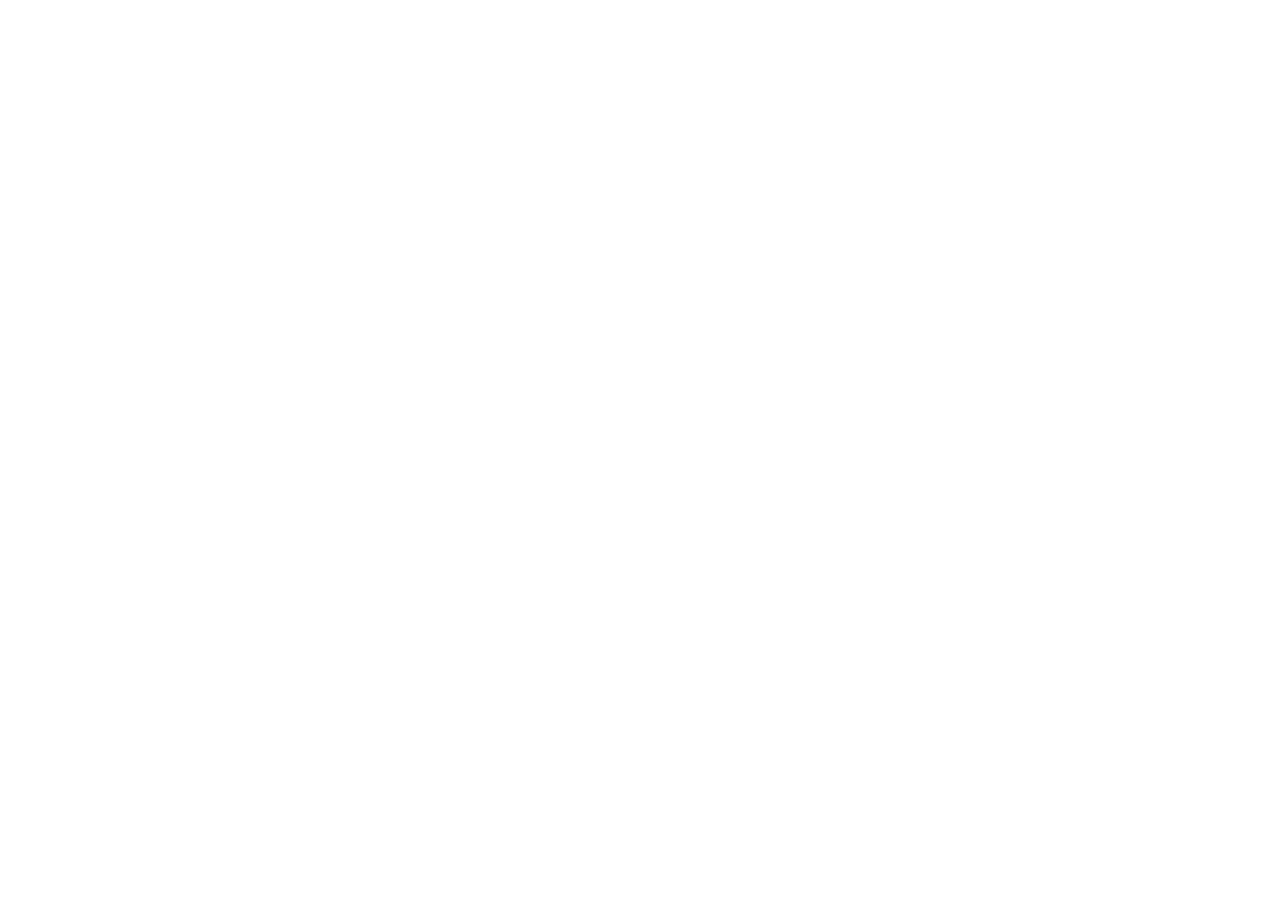
==== index.html @ ee6985b9 "CV V2" ====
<!DOCTYPE html>
<html lang="es">
<head>
    <meta charset="UTF-8">
    <meta name="viewport" content="width=device-width, initial-scale=1.0">
    <title>Document</title>
</head>
<body>
    <header></header>
    <main></main>
    <footer></footer>
</body>
</html>
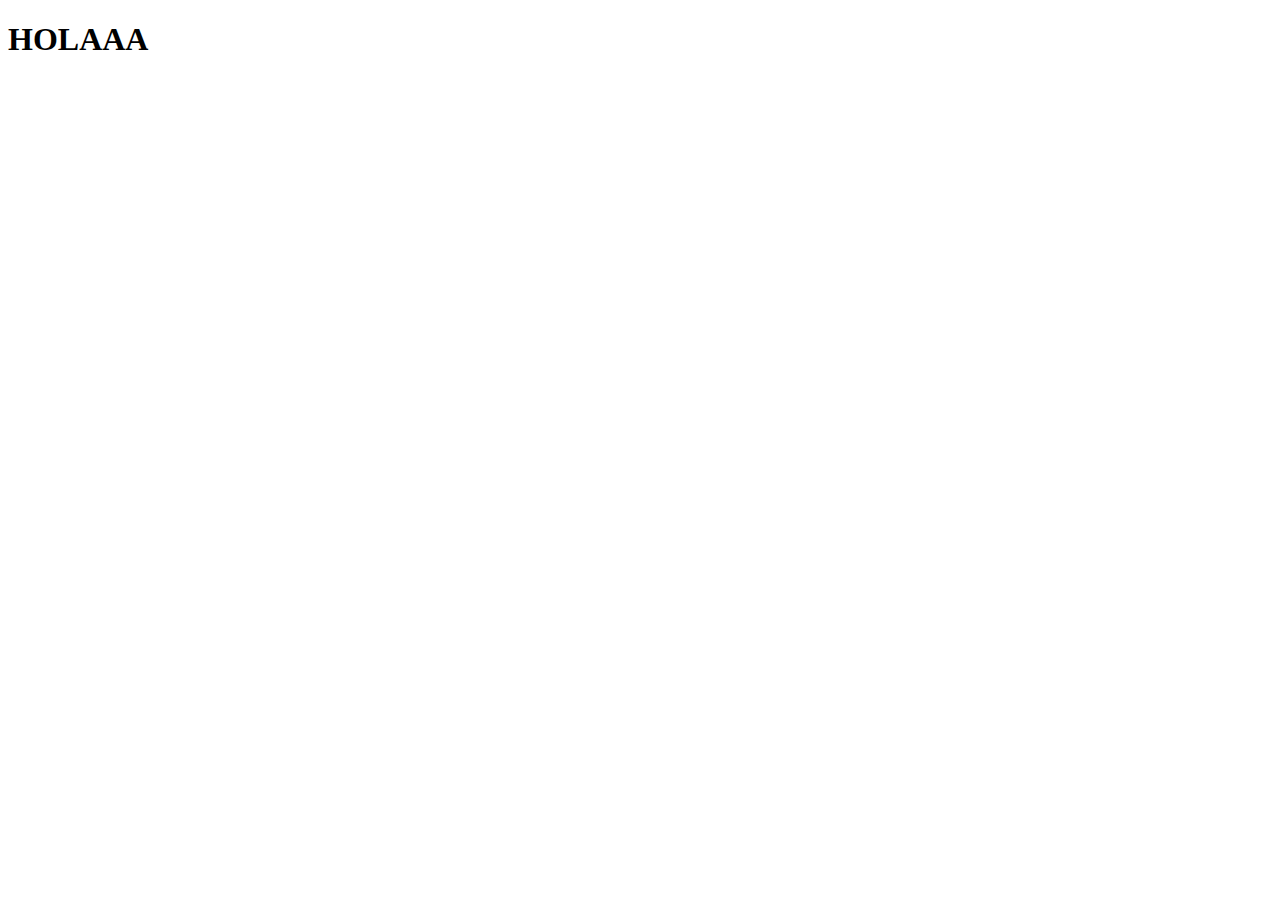
==== commit 0b3b3086: "Actualizado" ====
--- a/index.html
+++ b/index.html
@@ -7,7 +7,10 @@
 </head>
 <body>
     <header></header>
-    <main></main>
+    <main>
+
+    <h1>HOLAAA</h1>
+    </main>
     <footer></footer>
 </body>
 </html>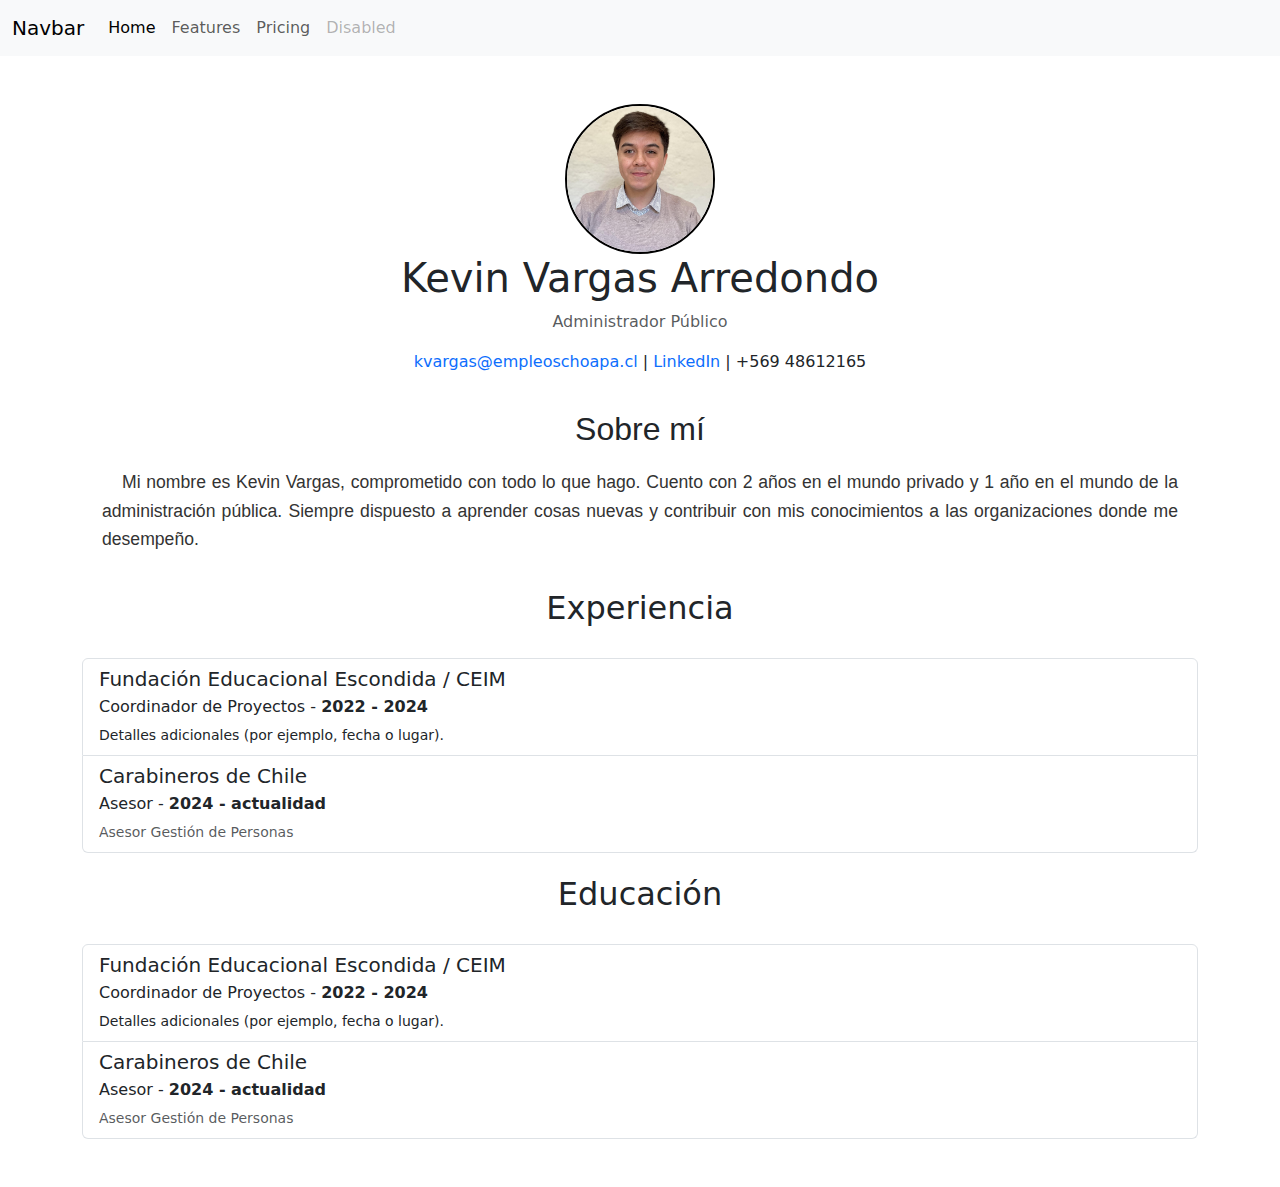
==== commit cb2f44d2: "CV actualizado exp, sobre mi, etc" ====
--- a/index.html
+++ b/index.html
@@ -4,13 +4,113 @@
     <meta charset="UTF-8">
     <meta name="viewport" content="width=device-width, initial-scale=1.0">
     <title>Document</title>
+    <link rel="stylesheet" href="assets/css/style.css">
+    <link href="https://cdn.jsdelivr.net/npm/bootstrap@5.3.3/dist/css/bootstrap.min.css" rel="stylesheet" integrity="sha384-QWTKZyjpPEjISv5WaRU9OFeRpok6YctnYmDr5pNlyT2bRjXh0JMhjY6hW+ALEwIH" crossorigin="anonymous">
+
 </head>
+<nav class="navbar navbar-expand-lg bg-body-tertiary">
+    <div class="container-fluid">
+      <a class="navbar-brand" href="#">Navbar</a>
+      <button class="navbar-toggler" type="button" data-bs-toggle="collapse" data-bs-target="#navbarNav" aria-controls="navbarNav" aria-expanded="false" aria-label="Toggle navigation">
+        <span class="navbar-toggler-icon"></span>
+      </button>
+      <div class="collapse navbar-collapse" id="navbarNav">
+        <ul class="navbar-nav">
+          <li class="nav-item">
+            <a class="nav-link active" aria-current="page" href="#">Home</a>
+          </li>
+          <li class="nav-item">
+            <a class="nav-link" href="#">Features</a>
+          </li>
+          <li class="nav-item">
+            <a class="nav-link" href="#">Pricing</a>
+          </li>
+          <li class="nav-item">
+            <a class="nav-link disabled" aria-disabled="true">Disabled</a>
+          </li>
+        </ul>
+      </div>
+    </div>
+  </nav>
 <body>
-    <header></header>
+    <div class="container mt-5 mb-5">
+<!-- Acá header -->
+       
+<div class="text-center">
+          <img src="assets/imgs/Ep1.jpg" alt="Fotito" class="fotoperfil">
+          
+          <h1>Kevin Vargas Arredondo</h1>
+          
+          <p class="text-muted">Administrador Público</p>
+          
+          <p>
+            <a href="mailto:kvargas@empleoschoapa.cl" class="text-decoration-none">kvargas@empleoschoapa.cl</a> | 
+            <a href="https://www.linkedin.com/in/kvargass/" class="text-decoration-none">LinkedIn</a> | 
+            <span>+569 48612165</span>
+          </p>
+        </div> 
+
+
+<!-- Sobre mi -->
+
+<div class="sobremi">
+    <h2 class="sobremititle">Sobre mí</h2>
+    <p>
+     Mi nombre es Kevin Vargas, comprometido con todo lo que hago. Cuento con 2 años en el mundo privado y 1 año en el mundo de la administración pública. Siempre dispuesto a aprender cosas nuevas y contribuir con mis conocimientos a las organizaciones donde me desempeño.
+    </p>
+</div>
+
+
+<!-- Experiencia -->
+
+<h2 class="exptitulo">Experiencia</h2>
+
+<div class="list-group">
+    <div class="list-group-item" aria-current="true">
+        <div class="d-flex w-100 justify-content-between">
+            <h5 class="mb-1">Fundación Educacional Escondida / CEIM</h5>
+        </div>
+        <p class="mb-1">Coordinador de Proyectos - <strong>2022 - 2024</strong></p>
+        <small>Detalles adicionales (por ejemplo, fecha o lugar).</small>
+    </div>
+    <div class="list-group-item">
+        <div class="d-flex w-100 justify-content-between">
+            <h5 class="mb-1">Carabineros de Chile</h5>
+        </div>
+        <p class="mb-1">Asesor - <strong>2024 - actualidad</strong></p>
+        <small class="text-body-secondary">Asesor Gestión de Personas</small>
+    </div>
+</div>
+
+
+<!-- Educación -->
+
+<h2 class="edptitulo">Educación</h2>
+
+<div class="list-group">
+    <div class="list-group-item" aria-current="true">
+        <div class="d-flex w-100 justify-content-between">
+            <h5 class="mb-1">Fundación Educacional Escondida / CEIM</h5>
+        </div>
+        <p class="mb-1">Coordinador de Proyectos - <strong>2022 - 2024</strong></p>
+        <small>Detalles adicionales (por ejemplo, fecha o lugar).</small>
+    </div>
+    <div class="list-group-item">
+        <div class="d-flex w-100 justify-content-between">
+            <h5 class="mb-1">Carabineros de Chile</h5>
+        </div>
+        <p class="mb-1">Asesor - <strong>2024 - actualidad</strong></p>
+        <small class="text-body-secondary">Asesor Gestión de Personas</small>
+    </div>
+</div>
+
+
+
+
+
     <main>
+    <footer></footer>
+    <script src="https://cdn.jsdelivr.net/npm/bootstrap@5.3.3/dist/js/bootstrap.bundle.min.js" integrity="sha384-YvpcrYf0tY3lHB60NNkmXc5s9fDVZLESaAA55NDzOxhy9GkcIdslK1eN7N6jIeHz" crossorigin="anonymous"></script>
+</body>
 
-    <h1>HOLAAA</h1>
-    </main>
-    <footer></footer>
-</body>
 </html>--- a/assets/css/style.css
+++ b/assets/css/style.css
@@ -0,0 +1,40 @@
+.fotoperfil {
+    width: 150px;
+    height: 150px;
+    border-radius: 50%;
+    object-fit: cover;
+    object-position: center; 
+    border: 2px solid black;
+}
+
+.sobremi {
+
+    margin: 0 auto; 
+    padding: 20px;
+    font-family: Arial, sans-serif; 
+    line-height: 1.6; 
+    text-align: justify; 
+}
+
+.sobremititle {
+    text-align: center;
+    font-size: 2em; 
+    margin-bottom: 20px; 
+}
+
+.sobremi p {
+    font-size: 1.1em; 
+    color: #333; 
+    text-indent: 20px; 
+}
+.exptitulo { 
+    text-align: center;
+    padding-bottom: 2%;
+}
+
+.edptitulo {
+    text-align: center;
+padding-top: 2%;
+padding-bottom: 2%;
+
+}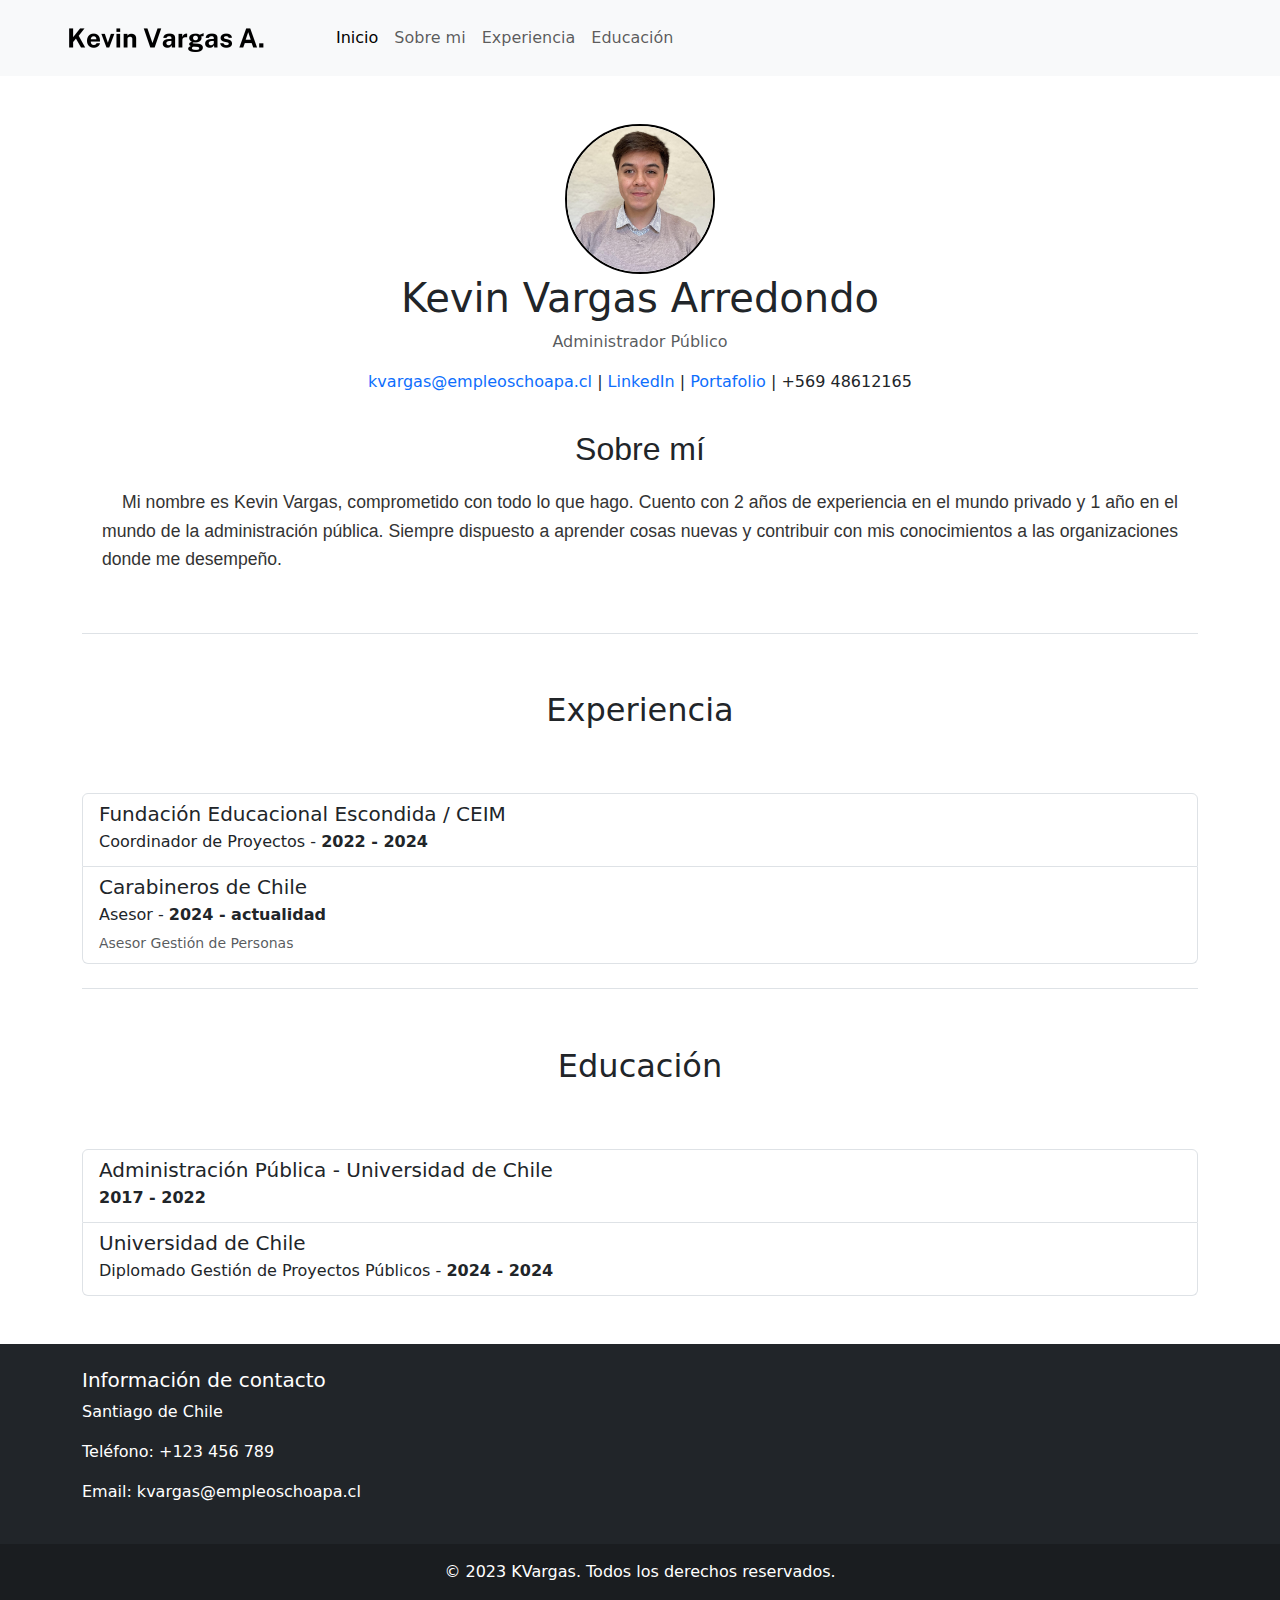
==== commit 0f34d33e: "Actualización contenido" ====
--- a/index.html
+++ b/index.html
@@ -3,114 +3,154 @@
 <head>
     <meta charset="UTF-8">
     <meta name="viewport" content="width=device-width, initial-scale=1.0">
-    <title>Document</title>
+    <title>Curriculum Vitae KVA</title>
     <link rel="stylesheet" href="assets/css/style.css">
-    <link href="https://cdn.jsdelivr.net/npm/bootstrap@5.3.3/dist/css/bootstrap.min.css" rel="stylesheet" integrity="sha384-QWTKZyjpPEjISv5WaRU9OFeRpok6YctnYmDr5pNlyT2bRjXh0JMhjY6hW+ALEwIH" crossorigin="anonymous">
+    <link href="https://cdn.jsdelivr.net/npm/bootstrap@5.3.3/dist/css/bootstrap.min.css" rel="stylesheet">
+   
 
 </head>
-<nav class="navbar navbar-expand-lg bg-body-tertiary">
-    <div class="container-fluid">
-      <a class="navbar-brand" href="#">Navbar</a>
-      <button class="navbar-toggler" type="button" data-bs-toggle="collapse" data-bs-target="#navbarNav" aria-controls="navbarNav" aria-expanded="false" aria-label="Toggle navigation">
-        <span class="navbar-toggler-icon"></span>
-      </button>
-      <div class="collapse navbar-collapse" id="navbarNav">
-        <ul class="navbar-nav">
-          <li class="nav-item">
-            <a class="nav-link active" aria-current="page" href="#">Home</a>
-          </li>
-          <li class="nav-item">
-            <a class="nav-link" href="#">Features</a>
-          </li>
-          <li class="nav-item">
-            <a class="nav-link" href="#">Pricing</a>
-          </li>
-          <li class="nav-item">
-            <a class="nav-link disabled" aria-disabled="true">Disabled</a>
-          </li>
-        </ul>
-      </div>
-    </div>
-  </nav>
 <body>
-    <div class="container mt-5 mb-5">
-<!-- Acá header -->
-       
-<div class="text-center">
-          <img src="assets/imgs/Ep1.jpg" alt="Fotito" class="fotoperfil">
-          
-          <h1>Kevin Vargas Arredondo</h1>
-          
-          <p class="text-muted">Administrador Público</p>
-          
-          <p>
+
+    <nav class="navbar navbar-expand-lg bg-body-tertiary">
+        <div class="container-fluid">
+            <a class="navbar-brand" href="#">
+                <img src="assets/imgs/logo.png" alt="Logo" class="logo-tamaño">
+            </a>
+            <button class="navbar-toggler" type="button" data-bs-toggle="collapse" data-bs-target="#navbarNav">
+                <span class="navbar-toggler-icon"></span>
+            </button>
+            <div class="collapse navbar-collapse" id="navbarNav">
+                <ul class="navbar-nav">
+                    <li class="nav-item">
+                        <a class="nav-link active" href="index.html">Inicio</a>
+                    </li>
+                    <li class="nav-item">
+                        <a class="nav-link" href="#sobremi">Sobre mi</a>
+                    </li>
+                    <li class="nav-item">
+                        <a class="nav-link" href="#experiencia">Experiencia</a>
+                    </li>
+                    <li class="nav-item">
+                        <a class="nav-link" href="#educacion">Educación</a>
+                    </li>
+                </ul>
+            </div>
+        </div>
+    </nav>
+
+<div class="container mt-5 mb-5">
+
+    <!-- Acá yo -->
+
+    
+    <div class="text-center">
+        <img src="assets/imgs/Ep1.jpg" alt="Fotito" class="fotoperfil">
+        <h1>Kevin Vargas Arredondo</h1>
+        <p class="text-muted">Administrador Público</p>
+        <p>
             <a href="mailto:kvargas@empleoschoapa.cl" class="text-decoration-none">kvargas@empleoschoapa.cl</a> | 
             <a href="https://www.linkedin.com/in/kvargass/" class="text-decoration-none">LinkedIn</a> | 
+            <a href="portafolio.html" class="text-decoration-none">Portafolio</a> | 
             <span>+569 48612165</span>
-          </p>
-        </div> 
+        </p>
+    </div>
 
 
-<!-- Sobre mi -->
-
-<div class="sobremi">
-    <h2 class="sobremititle">Sobre mí</h2>
-    <p>
-     Mi nombre es Kevin Vargas, comprometido con todo lo que hago. Cuento con 2 años en el mundo privado y 1 año en el mundo de la administración pública. Siempre dispuesto a aprender cosas nuevas y contribuir con mis conocimientos a las organizaciones donde me desempeño.
-    </p>
-</div>
 
 
-<!-- Experiencia -->
+    <!-- Sobre mi -->
 
-<h2 class="exptitulo">Experiencia</h2>
+<section id="sobremi">
 
-<div class="list-group">
-    <div class="list-group-item" aria-current="true">
-        <div class="d-flex w-100 justify-content-between">
-            <h5 class="mb-1">Fundación Educacional Escondida / CEIM</h5>
-        </div>
-        <p class="mb-1">Coordinador de Proyectos - <strong>2022 - 2024</strong></p>
-        <small>Detalles adicionales (por ejemplo, fecha o lugar).</small>
+    <div class="sobremi">
+        <h2 class="sobremititle">Sobre mí</h2>
+        <p>
+            Mi nombre es Kevin Vargas, comprometido con todo lo que hago. Cuento con 2 años de experiencia en el mundo privado y 1 año en el mundo de la administración pública. Siempre dispuesto a aprender cosas nuevas y contribuir con mis conocimientos a las organizaciones donde me desempeño.
+        </p>
     </div>
-    <div class="list-group-item">
-        <div class="d-flex w-100 justify-content-between">
-            <h5 class="mb-1">Carabineros de Chile</h5>
-        </div>
-        <p class="mb-1">Asesor - <strong>2024 - actualidad</strong></p>
-        <small class="text-body-secondary">Asesor Gestión de Personas</small>
-    </div>
-</div>
 
 
-<!-- Educación -->
+</section>
 
-<h2 class="edptitulo">Educación</h2>
+<div class="border-top my-4"></div>
 
-<div class="list-group">
-    <div class="list-group-item" aria-current="true">
-        <div class="d-flex w-100 justify-content-between">
-            <h5 class="mb-1">Fundación Educacional Escondida / CEIM</h5>
+
+    <!-- Experiencia -->
+
+
+    <section id="experiencia">
+    <h2 class="exptitulo">Experiencia</h2>
+    <div class="list-group">
+        <div class="list-group-item">
+            <div class="d-flex w-100 justify-content-between">
+                <h5 class="mb-1">Fundación Educacional Escondida / CEIM</h5>
+            </div>
+            <p class="mb-1">Coordinador de Proyectos - <strong>2022 - 2024</strong></p>
+            <small></small>
         </div>
-        <p class="mb-1">Coordinador de Proyectos - <strong>2022 - 2024</strong></p>
-        <small>Detalles adicionales (por ejemplo, fecha o lugar).</small>
+        <div class="list-group-item">
+            <div class="d-flex w-100 justify-content-between">
+                <h5 class="mb-1">Carabineros de Chile</h5>
+            </div>
+            <p class="mb-1">Asesor - <strong>2024 - actualidad</strong></p>
+            <small class="text-body-secondary">Asesor Gestión de Personas</small>
+        </div>
     </div>
-    <div class="list-group-item">
-        <div class="d-flex w-100 justify-content-between">
-            <h5 class="mb-1">Carabineros de Chile</h5>
+
+</section>
+
+<div class="border-top my-4"></div>
+
+    <!-- Educación -->
+
+    <section id="educacion">
+    <h2 class="edptitulo">Educación</h2>
+    <div class="list-group">
+        <div class="list-group-item">
+            <div class="d-flex w-100 justify-content-between">
+                <h5 class="mb-1">Administración Pública - Universidad de Chile</h5>
+            </div>
+            <p class="mb-1"><strong>2017 - 2022</strong></p>
+            <small>    </small>
         </div>
-        <p class="mb-1">Asesor - <strong>2024 - actualidad</strong></p>
-        <small class="text-body-secondary">Asesor Gestión de Personas</small>
+        <div class="list-group-item">
+            <div class="d-flex w-100 justify-content-between">
+                <h5 class="mb-1">Universidad de Chile</h5>
+            </div>
+            <p class="mb-1">Diplomado Gestión de Proyectos Públicos - <strong>2024 - 2024</strong></p>
+            <small class="text-body-secondary">  </small>
+        </div>
     </div>
+
 </div>
+</section>
 
 
 
 
 
-    <main>
-    <footer></footer>
-    <script src="https://cdn.jsdelivr.net/npm/bootstrap@5.3.3/dist/js/bootstrap.bundle.min.js" integrity="sha384-YvpcrYf0tY3lHB60NNkmXc5s9fDVZLESaAA55NDzOxhy9GkcIdslK1eN7N6jIeHz" crossorigin="anonymous"></script>
+
+<!-- Footer -->
+<footer class="bg-dark text-white mt-5">
+    <div class="container py-4">
+        <div class="row">
+            <div class="col-md-6">
+                <h5>Información de contacto</h5>
+                <p>Santiago de Chile</p>
+                <p>Teléfono: +123 456 789</p>
+                <p>Email: kvargas@empleoschoapa.cl</p>
+            </div>
+      
+           
+        
+        </div>
+    </div>
+    <div class="text-center py-3" style="background-color: rgba(0, 0, 0, 0.2);">
+        &copy; 2023 KVargas. Todos los derechos reservados.
+    </div>
+</footer>
+
+<script src="https://cdn.jsdelivr.net/npm/bootstrap@5.3.3/dist/js/bootstrap.bundle.min.js"></script>
+
 </body>
-
 </html>--- a/assets/css/style.css
+++ b/assets/css/style.css
@@ -29,12 +29,19 @@
 }
 .exptitulo { 
     text-align: center;
-    padding-bottom: 2%;
+    padding-bottom: 5%;
+    padding-top: 3%;
 }
 
-.edptitulo {
+.edptitulo{
+
     text-align: center;
-padding-top: 2%;
-padding-bottom: 2%;
+    padding-bottom: 5%;
+    padding-top: 3%;
 
-}+}
+
+.custom-card img {
+    width: 100%;      
+    height: 200px;     
+    object-fit: cover; }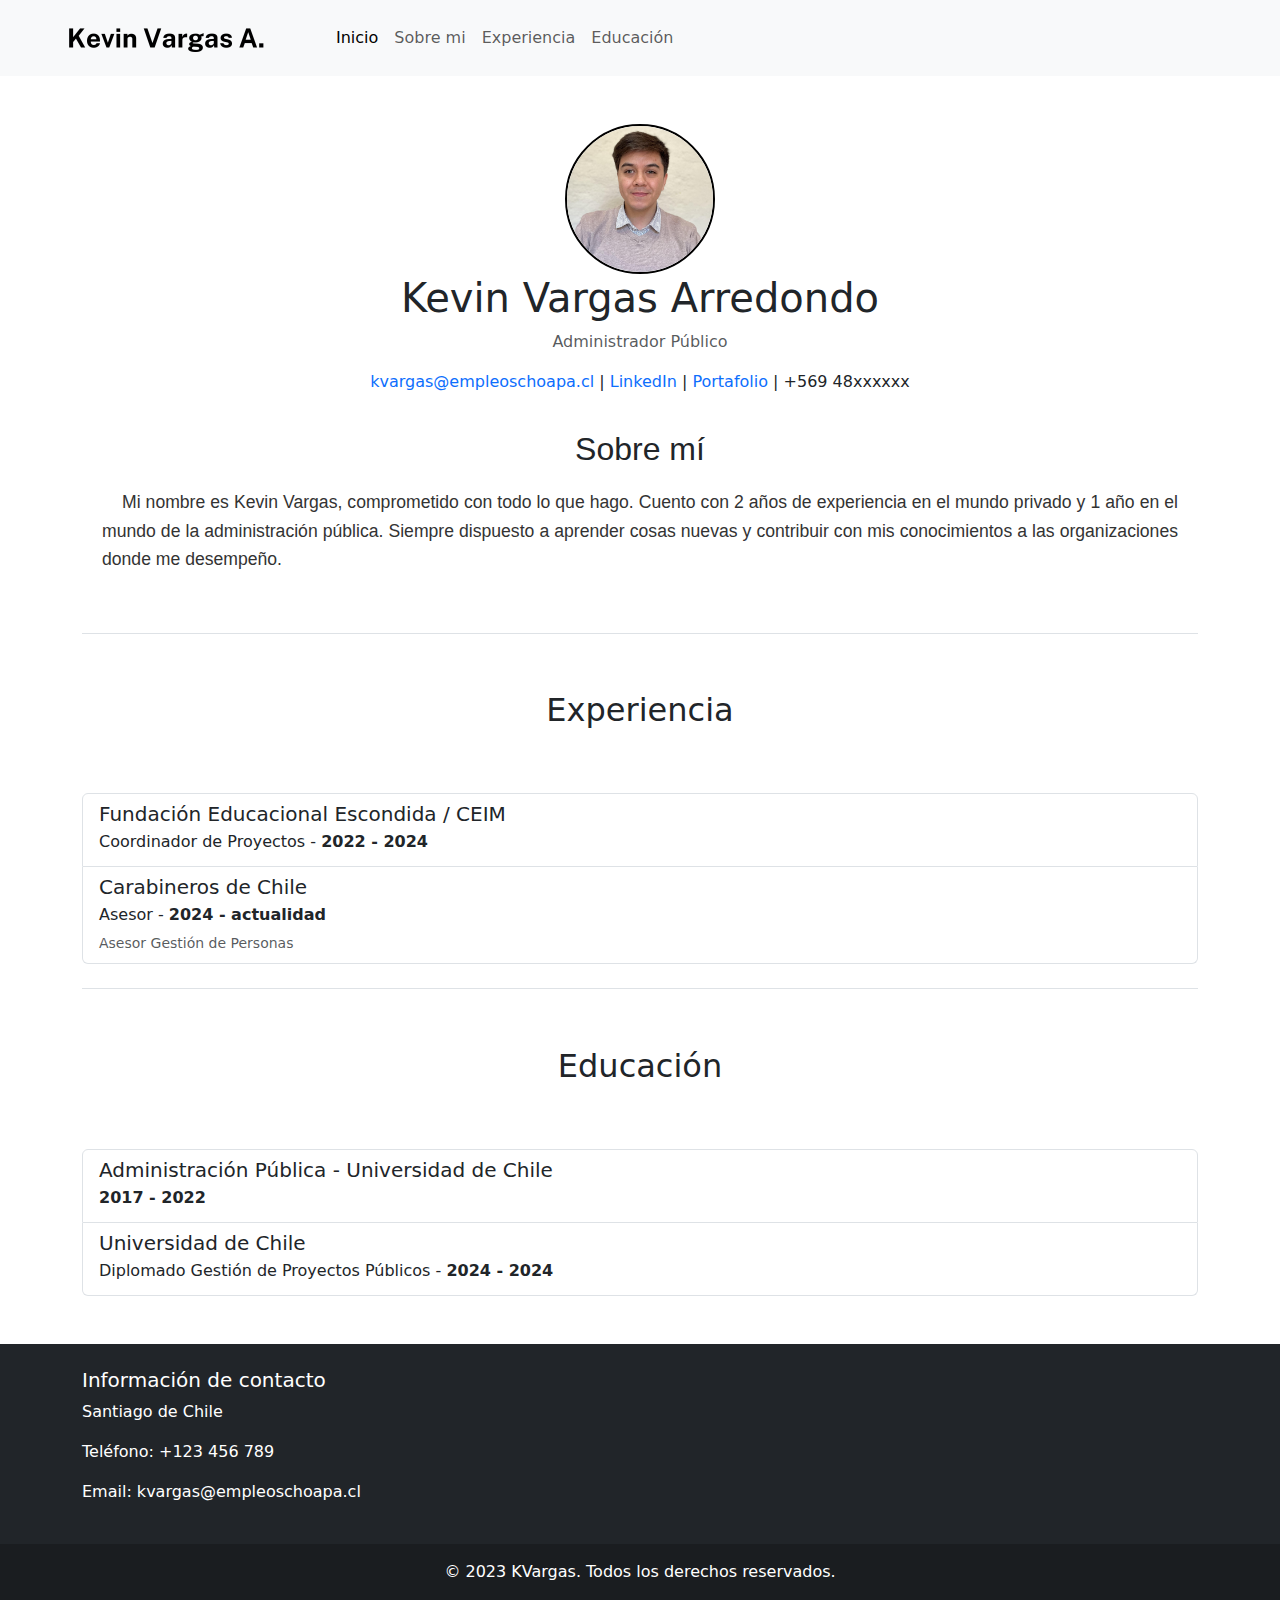
==== commit 6dc75061: "Revisión errores" ====
--- a/index.html
+++ b/index.html
@@ -51,7 +51,7 @@
             <a href="mailto:kvargas@empleoschoapa.cl" class="text-decoration-none">kvargas@empleoschoapa.cl</a> | 
             <a href="https://www.linkedin.com/in/kvargass/" class="text-decoration-none">LinkedIn</a> | 
             <a href="portafolio.html" class="text-decoration-none">Portafolio</a> | 
-            <span>+569 48612165</span>
+            <span>+569 48xxxxxx</span>
         </p>
     </div>
 
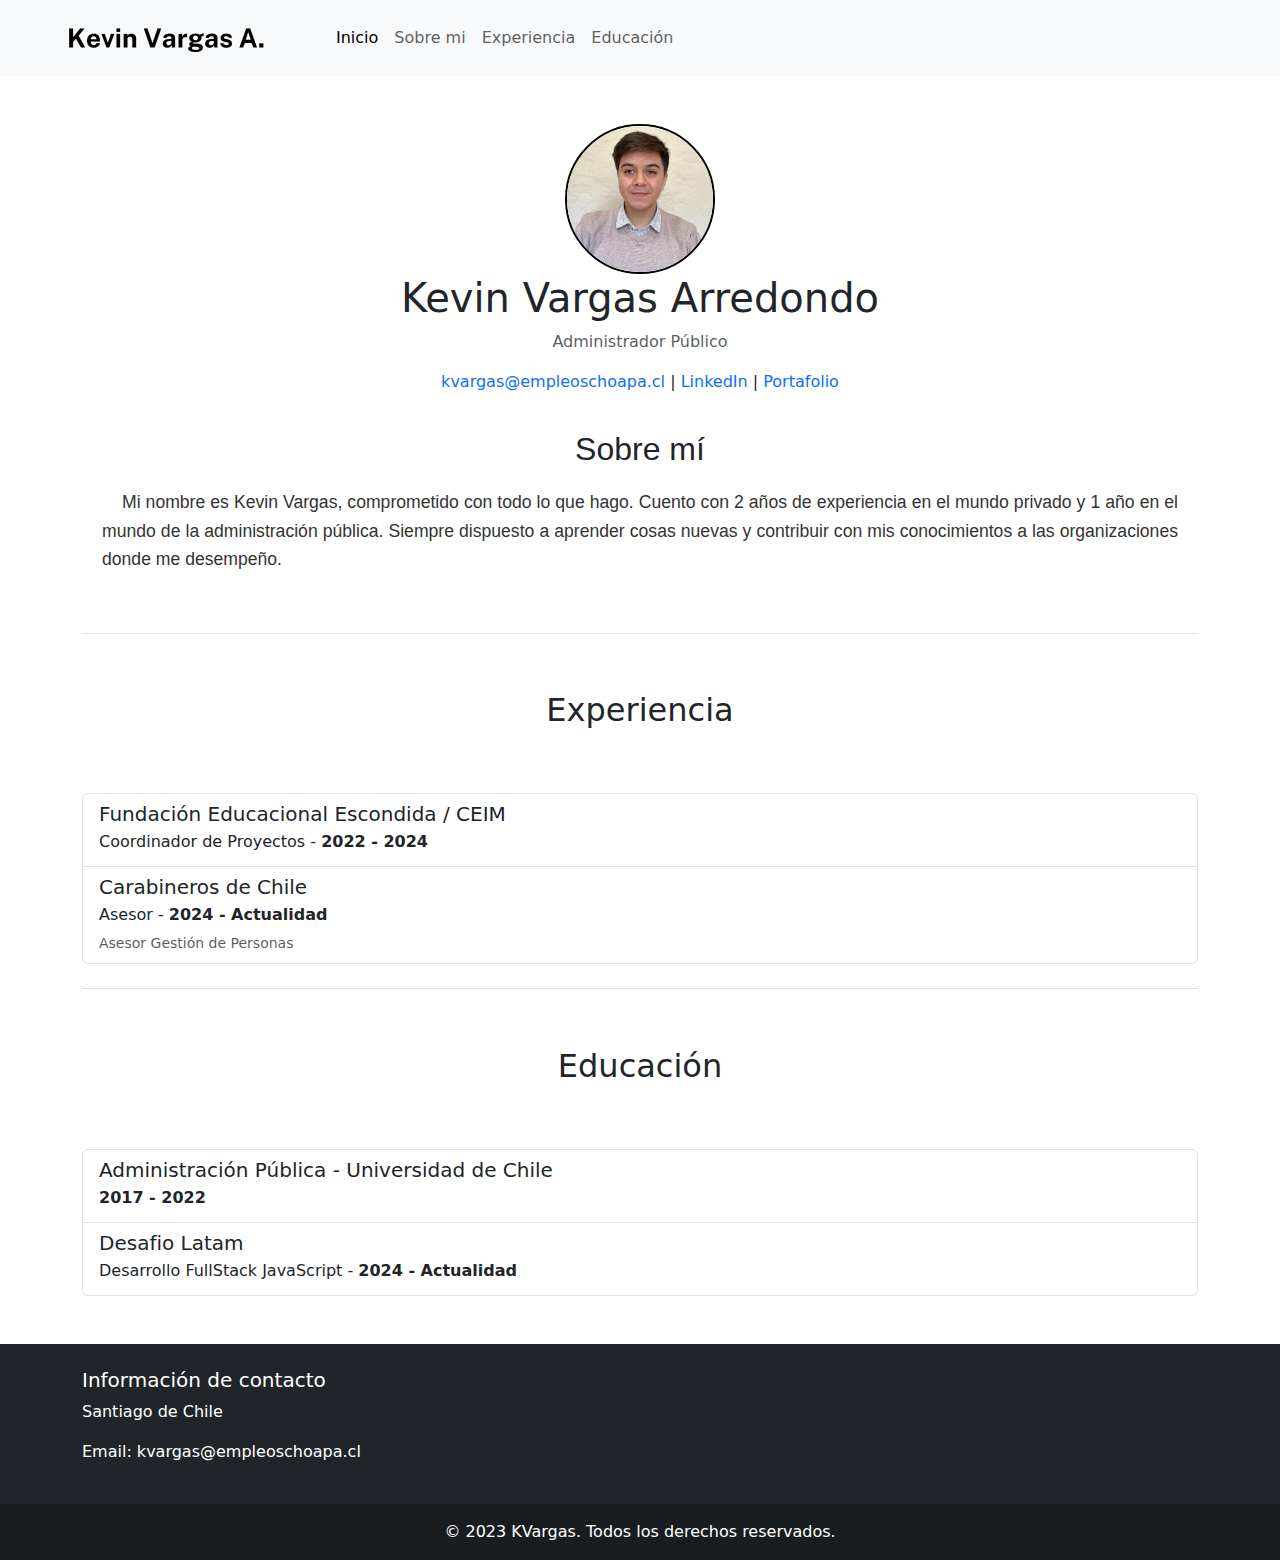
==== commit 78d319bc: "Actualización de contenido" ====
--- a/index.html
+++ b/index.html
@@ -50,8 +50,8 @@
         <p>
             <a href="mailto:kvargas@empleoschoapa.cl" class="text-decoration-none">kvargas@empleoschoapa.cl</a> | 
             <a href="https://www.linkedin.com/in/kvargass/" class="text-decoration-none">LinkedIn</a> | 
-            <a href="portafolio.html" class="text-decoration-none">Portafolio</a> | 
-            <span>+569 48xxxxxx</span>
+            <a href="portafolio.html" class="text-decoration-none">Portafolio</a>  
+            
         </p>
     </div>
 
@@ -92,7 +92,7 @@
             <div class="d-flex w-100 justify-content-between">
                 <h5 class="mb-1">Carabineros de Chile</h5>
             </div>
-            <p class="mb-1">Asesor - <strong>2024 - actualidad</strong></p>
+            <p class="mb-1">Asesor - <strong>2024 - Actualidad</strong></p>
             <small class="text-body-secondary">Asesor Gestión de Personas</small>
         </div>
     </div>
@@ -115,9 +115,9 @@
         </div>
         <div class="list-group-item">
             <div class="d-flex w-100 justify-content-between">
-                <h5 class="mb-1">Universidad de Chile</h5>
+                <h5 class="mb-1">Desafio Latam</h5>
             </div>
-            <p class="mb-1">Diplomado Gestión de Proyectos Públicos - <strong>2024 - 2024</strong></p>
+            <p class="mb-1">Desarrollo FullStack JavaScript - <strong>2024 - Actualidad</strong></p>
             <small class="text-body-secondary">  </small>
         </div>
     </div>
@@ -137,7 +137,6 @@
             <div class="col-md-6">
                 <h5>Información de contacto</h5>
                 <p>Santiago de Chile</p>
-                <p>Teléfono: +123 456 789</p>
                 <p>Email: kvargas@empleoschoapa.cl</p>
             </div>
       
